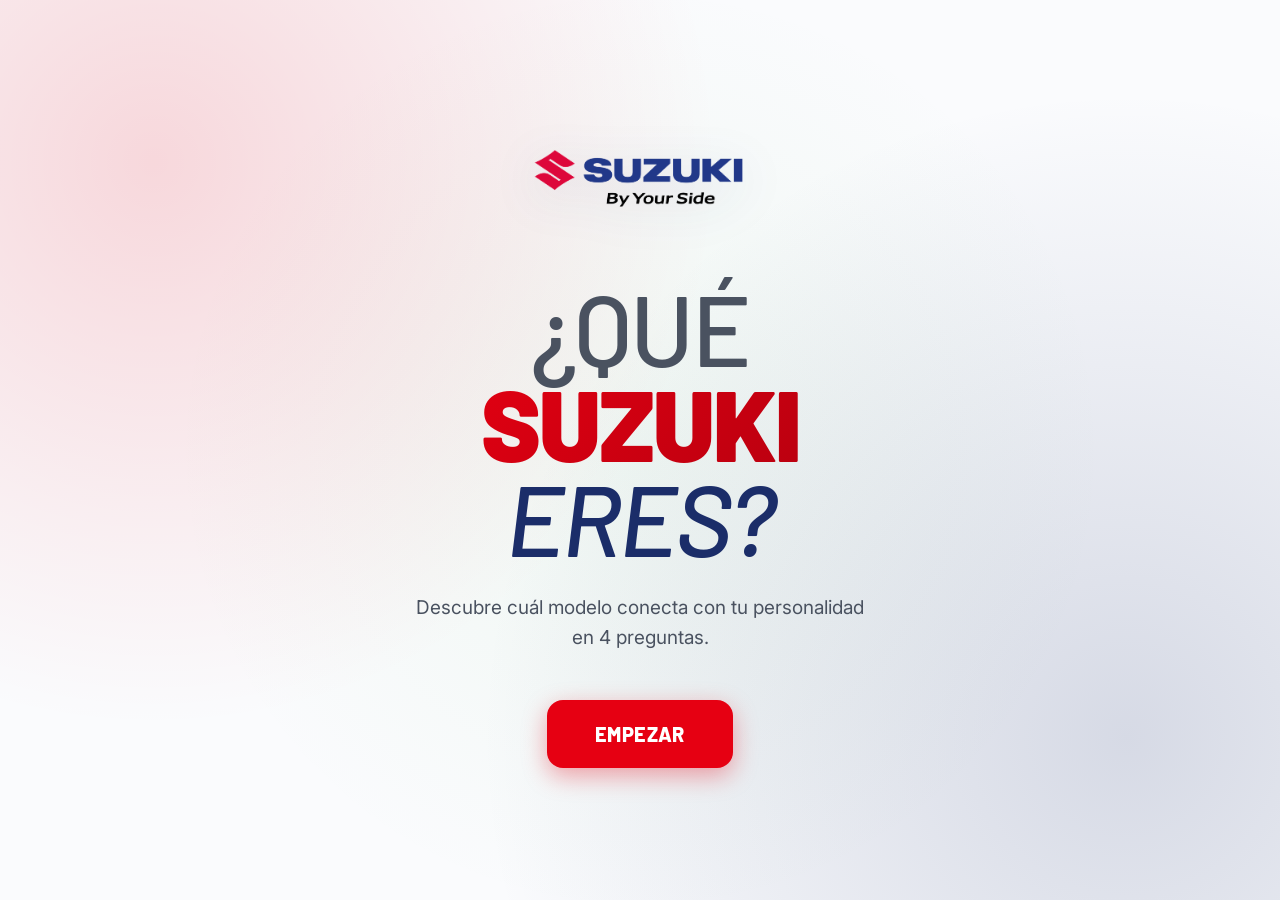
==== index.html @ 675b3e82 "feat: quiz interactivo "¿Qué Suzuki eres?" — PWA local-first - Quiz paso a paso (welcome → registro " ====
<!DOCTYPE html>
<html lang="es">
<head>
  <meta charset="UTF-8" />
  <meta name="viewport" content="width=device-width, initial-scale=1.0, maximum-scale=1.0, user-scalable=no, viewport-fit=cover" />
  <meta name="apple-mobile-web-app-capable" content="yes" />
  <meta name="apple-mobile-web-app-status-bar-style" content="black-translucent" />
  <title>¿Qué Suzuki eres?</title>
  <link rel="manifest" href="manifest.json" />
  <link rel="apple-touch-icon" href="assets/logo-suzuki.png" />
  <meta name="theme-color" content="#1B2D69" />
  <link rel="preconnect" href="https://fonts.googleapis.com" />
  <link rel="preconnect" href="https://fonts.gstatic.com" crossorigin />
  <link href="https://fonts.googleapis.com/css2?family=Barlow:wght@500;600;700;800;900&family=Inter:wght@400;500;600;700&display=swap" rel="stylesheet" />
  <link rel="stylesheet" href="css/styles.css" />
</head>
<body>
  <div class="app">

    <!-- ===== SCREEN: WELCOME ===== -->
    <section class="screen screen--welcome is-active" data-screen="welcome">
      <div class="welcome-bg"></div>
      <div class="welcome-content">
        <div class="logo-wrap">
          <img src="assets/logo-suzuki.png" alt="Suzuki by Your Side" class="logo" />
        </div>
        <h1 class="welcome-title">
          <span class="welcome-title__line1">¿Qué</span>
          <span class="welcome-title__line2">Suzuki</span>
          <span class="welcome-title__line3">eres?</span>
        </h1>
        <p class="welcome-sub">Descubre cuál modelo conecta con tu personalidad en 4 preguntas.</p>
        <button class="btn btn--primary btn--xl" data-action="start">Empezar</button>
      </div>
    </section>

    <!-- ===== SCREEN: REGISTER ===== -->
    <section class="screen screen--register" data-screen="register">
      <div class="container">
        <div class="header">
          <img src="assets/logo-suzuki.png" alt="Suzuki" class="header-logo" />
        </div>
        <div class="card">
          <h2 class="step-title">Antes de empezar</h2>
          <p class="step-sub">Cuéntanos quién eres</p>
          <form id="register-form" class="form" novalidate>
            <div class="field">
              <label for="name">Nombre</label>
              <input type="text" id="name" name="name" autocomplete="off" autocapitalize="words" required placeholder="Tu nombre completo" />
            </div>
            <div class="field">
              <label for="email">Correo</label>
              <input type="email" id="email" name="email" autocomplete="off" autocapitalize="off" required placeholder="tu@correo.com" />
            </div>
            <div class="form-error" id="form-error"></div>
            <button type="submit" class="btn btn--primary btn--xl btn--block">Continuar</button>
          </form>
        </div>
      </div>
    </section>

    <!-- ===== SCREEN: QUIZ ===== -->
    <section class="screen screen--quiz" data-screen="quiz">
      <div class="container">
        <div class="header">
          <img src="assets/logo-suzuki.png" alt="Suzuki" class="header-logo" />
          <div class="progress">
            <div class="progress-bar" id="progress-bar"></div>
          </div>
          <div class="progress-label" id="progress-label">1 / 4</div>
        </div>

        <div class="card card--quiz">
          <h2 class="question-title" id="question-title"></h2>
          <div class="options" id="options"></div>
        </div>
      </div>
    </section>

    <!-- ===== SCREEN: LOADING ===== -->
    <section class="screen screen--loading" data-screen="loading">
      <div class="loader-wrap">
        <div class="loader"></div>
        <p class="loader-text">Calculando tu Suzuki…</p>
      </div>
    </section>

    <!-- ===== SCREEN: RESULT ===== -->
    <section class="screen screen--result" data-screen="result">
      <div class="container container--wide">
        <div class="header">
          <img src="assets/logo-suzuki.png" alt="Suzuki" class="header-logo" />
        </div>
        <div class="result">
          <p class="result-eyebrow">Tu Suzuki es…</p>
          <h2 class="result-name" id="result-name"></h2>
          <div class="result-car">
            <img id="result-image" src="" alt="" />
          </div>
          <p class="result-desc" id="result-desc"></p>
          <div class="result-traits" id="result-traits"></div>
          <button class="btn btn--primary btn--xl" data-action="restart">Empezar de nuevo</button>
        </div>
      </div>
    </section>

  </div>

  <script src="js/quiz-data.js"></script>
  <script src="js/supabase-config.js"></script>
  <script src="https://cdn.jsdelivr.net/npm/@supabase/supabase-js@2"></script>
  <script src="js/storage.js"></script>
  <script src="js/app.js"></script>
  <script>
    if ('serviceWorker' in navigator) {
      window.addEventListener('load', () => navigator.serviceWorker.register('service-worker.js'));
    }
  </script>
</body>
</html>
---- css/styles.css ----
/* ===========================================
   Suzuki - ¿Qué Suzuki eres?
   Estilos para el quiz interactivo (iPad first)
   =========================================== */

:root {
  /* Paleta oficial del logo: rojo Suzuki + azul navy del wordmark */
  --suzuki-red: #E60012;
  --suzuki-red-dark: #B5000F;
  --suzuki-blue: #1B2D69;       /* azul navy del wordmark "SUZUKI" */
  --suzuki-blue-dark: #11204F;
  --suzuki-blue-soft: #E7EAF4;  /* tinte muy claro para fondos */
  --booster-green: #4CB749;
  --ink: #111418;
  --ink-soft: #4A5260;
  --muted: #8A93A1;
  --line: #E5E8EE;
  --bg: #F5F6F8;
  --white: #FFFFFF;
  --radius: 18px;
  --radius-lg: 28px;
  --shadow-sm: 0 2px 10px rgba(27, 45, 105, 0.06);
  --shadow-md: 0 12px 40px rgba(27, 45, 105, 0.14);
  --shadow-lg: 0 30px 80px rgba(27, 45, 105, 0.22);
  --ease: cubic-bezier(0.22, 0.61, 0.36, 1);
}

* { box-sizing: border-box; }

html, body {
  margin: 0;
  padding: 0;
  height: 100%;
  width: 100%;
  overflow: hidden;
  background: var(--bg);
  color: var(--ink);
  font-family: 'Inter', -apple-system, BlinkMacSystemFont, 'Segoe UI', sans-serif;
  -webkit-font-smoothing: antialiased;
  -moz-osx-font-smoothing: grayscale;
  -webkit-tap-highlight-color: transparent;
  user-select: none;
  -webkit-user-select: none;
  touch-action: manipulation;
}

input, textarea {
  user-select: text;
  -webkit-user-select: text;
}

.app {
  position: relative;
  width: 100%;
  height: 100dvh;
  overflow: hidden;
}

/* ===========================================
   SCREENS — solo una visible a la vez
   =========================================== */
.screen {
  position: absolute;
  inset: 0;
  display: none;
  opacity: 0;
  transform: translateY(20px);
  transition: opacity 0.5s var(--ease), transform 0.5s var(--ease);
  overflow-y: auto;
  -webkit-overflow-scrolling: touch;
}

.screen.is-active {
  display: flex;
  opacity: 1;
  transform: translateY(0);
}

.container {
  width: 100%;
  max-width: 720px;
  margin: 0 auto;
  padding: 32px 28px 48px;
  display: flex;
  flex-direction: column;
  align-items: stretch;
  min-height: 100%;
}

.container--wide {
  max-width: 880px;
}

/* ===========================================
   HEADER (logo + progress)
   =========================================== */
.header {
  display: flex;
  align-items: center;
  gap: 16px;
  padding: 8px 0 28px;
}

.header-logo {
  height: 48px;
  width: auto;
  flex-shrink: 0;
}

.progress {
  flex: 1;
  height: 6px;
  background: var(--line);
  border-radius: 999px;
  overflow: hidden;
}

.progress-bar {
  height: 100%;
  width: 0%;
  background: linear-gradient(90deg, var(--suzuki-blue), var(--suzuki-red));
  border-radius: 999px;
  transition: width 0.5s var(--ease);
}

.progress-label {
  font-family: 'Barlow', sans-serif;
  font-weight: 700;
  font-size: 14px;
  color: var(--muted);
  letter-spacing: 0.08em;
  min-width: 40px;
  text-align: right;
}

/* ===========================================
   CARDS
   =========================================== */
.card {
  background: var(--white);
  border-radius: var(--radius-lg);
  padding: 40px 36px;
  box-shadow: var(--shadow-md);
  flex: 1;
  display: flex;
  flex-direction: column;
}

.card--quiz {
  padding: 44px 36px 36px;
}

/* ===========================================
   WELCOME SCREEN — fondo claro para que el
   logo Suzuki (rojo + azul) destaque a color
   =========================================== */
.screen--welcome {
  background: #FAFBFD;
  align-items: center;
  justify-content: center;
}

.welcome-bg {
  position: absolute;
  inset: 0;
  background:
    radial-gradient(circle at 12% 18%, rgba(230, 0, 18, 0.14), transparent 42%),
    radial-gradient(circle at 88% 82%, rgba(27, 45, 105, 0.16), transparent 48%),
    radial-gradient(circle at 50% 50%, rgba(76, 183, 73, 0.06), transparent 60%);
  pointer-events: none;
}

.welcome-content {
  position: relative;
  text-align: center;
  padding: 48px 32px;
  color: var(--ink);
  max-width: 680px;
  z-index: 1;
}

.logo-wrap {
  margin-bottom: 48px;
}

.logo-wrap .logo {
  height: 96px;
  width: auto;
  filter: drop-shadow(0 10px 24px rgba(27, 45, 105, 0.12));
}

.welcome-title {
  font-family: 'Barlow', sans-serif;
  font-weight: 900;
  font-size: clamp(56px, 9vw, 100px);
  line-height: 0.95;
  margin: 0 0 28px;
  letter-spacing: -0.02em;
  text-transform: uppercase;
}

.welcome-title__line1 {
  display: block;
  font-weight: 500;
  color: var(--ink-soft);
}
.welcome-title__line2 {
  display: block;
  font-weight: 900;
  background: linear-gradient(135deg, var(--suzuki-red) 0%, var(--suzuki-red-dark) 100%);
  -webkit-background-clip: text;
  background-clip: text;
  -webkit-text-fill-color: transparent;
}
.welcome-title__line3 {
  display: block;
  font-weight: 500;
  color: var(--suzuki-blue);
  font-style: italic;
}

.welcome-sub {
  font-size: 19px;
  line-height: 1.55;
  color: var(--ink-soft);
  margin: 0 auto 48px;
  max-width: 460px;
}

/* ===========================================
   STEP TITLES
   =========================================== */
.step-title {
  font-family: 'Barlow', sans-serif;
  font-weight: 800;
  font-size: 32px;
  line-height: 1.15;
  margin: 0 0 8px;
  color: var(--ink);
  letter-spacing: -0.01em;
}

.step-sub {
  font-size: 17px;
  color: var(--ink-soft);
  margin: 0 0 32px;
}

.question-title {
  font-family: 'Barlow', sans-serif;
  font-weight: 800;
  font-size: 30px;
  line-height: 1.2;
  margin: 0 0 32px;
  color: var(--ink);
  letter-spacing: -0.01em;
}

/* ===========================================
   FORM
   =========================================== */
.form {
  display: flex;
  flex-direction: column;
  gap: 22px;
  margin-top: 8px;
}

.field {
  display: flex;
  flex-direction: column;
  gap: 8px;
}

.field label {
  font-family: 'Barlow', sans-serif;
  font-weight: 700;
  font-size: 13px;
  letter-spacing: 0.08em;
  text-transform: uppercase;
  color: var(--ink-soft);
}

.field input {
  font-family: inherit;
  font-size: 19px;
  padding: 18px 20px;
  border: 2px solid var(--line);
  border-radius: 14px;
  background: var(--white);
  color: var(--ink);
  transition: border-color 0.2s var(--ease), box-shadow 0.2s var(--ease);
  -webkit-appearance: none;
  appearance: none;
}

.field input:focus {
  outline: none;
  border-color: var(--suzuki-red);
  box-shadow: 0 0 0 4px rgba(230, 0, 18, 0.12);
}

.field input::placeholder {
  color: var(--muted);
}

.form-error {
  color: var(--suzuki-red);
  font-size: 14px;
  min-height: 18px;
  font-weight: 500;
}

/* ===========================================
   OPTIONS (quiz)
   =========================================== */
.options {
  display: flex;
  flex-direction: column;
  gap: 14px;
}

.option {
  background: var(--white);
  border: 2px solid var(--line);
  border-radius: 18px;
  padding: 22px 24px;
  display: flex;
  align-items: center;
  gap: 18px;
  cursor: pointer;
  transition: all 0.25s var(--ease);
  text-align: left;
  font-family: inherit;
  font-size: 18px;
  color: var(--ink);
  line-height: 1.4;
  width: 100%;
}

.option:hover, .option:focus-visible {
  border-color: var(--suzuki-red);
  transform: translateY(-2px);
  box-shadow: var(--shadow-sm);
  outline: none;
}

.option:active {
  transform: translateY(0);
}

.option.is-selected {
  border-color: var(--suzuki-red);
  background: linear-gradient(135deg, #FFF5F6 0%, #FFE6E9 100%);
}

.option__letter {
  display: flex;
  align-items: center;
  justify-content: center;
  width: 44px;
  height: 44px;
  min-width: 44px;
  border-radius: 12px;
  background: var(--bg);
  font-family: 'Barlow', sans-serif;
  font-weight: 800;
  font-size: 20px;
  color: var(--ink-soft);
  transition: all 0.25s var(--ease);
}

.option:hover .option__letter,
.option.is-selected .option__letter {
  background: var(--suzuki-red);
  color: var(--white);
}

.option__text {
  flex: 1;
  font-weight: 500;
}

/* ===========================================
   BUTTONS
   =========================================== */
.btn {
  font-family: 'Barlow', sans-serif;
  font-weight: 800;
  letter-spacing: 0.02em;
  font-size: 18px;
  padding: 16px 32px;
  border: none;
  border-radius: 14px;
  cursor: pointer;
  transition: all 0.2s var(--ease);
  text-transform: uppercase;
  display: inline-flex;
  align-items: center;
  justify-content: center;
  gap: 10px;
}

.btn--primary {
  background: var(--suzuki-red);
  color: var(--white);
  box-shadow: 0 8px 24px rgba(230, 0, 18, 0.35);
}

.btn--primary:hover {
  background: var(--suzuki-red-dark);
  transform: translateY(-2px);
  box-shadow: 0 12px 32px rgba(230, 0, 18, 0.45);
}

.btn--primary:active {
  transform: translateY(0);
}

.btn--xl {
  font-size: 20px;
  padding: 22px 48px;
  border-radius: 16px;
}

.btn--block {
  width: 100%;
}

/* ===========================================
   LOADING
   =========================================== */
.screen--loading {
  align-items: center;
  justify-content: center;
  background: var(--bg);
}

.loader-wrap {
  text-align: center;
}

.loader {
  width: 64px;
  height: 64px;
  border: 5px solid rgba(230, 0, 18, 0.15);
  border-top-color: var(--suzuki-red);
  border-radius: 50%;
  margin: 0 auto 24px;
  animation: spin 0.9s linear infinite;
}

@keyframes spin {
  to { transform: rotate(360deg); }
}

.loader-text {
  font-family: 'Barlow', sans-serif;
  font-weight: 700;
  font-size: 18px;
  color: var(--ink-soft);
  letter-spacing: 0.04em;
  text-transform: uppercase;
}

/* ===========================================
   RESULT
   =========================================== */
.result {
  text-align: center;
  padding: 8px 0 16px;
  animation: result-in 0.7s var(--ease) both;
}

@keyframes result-in {
  from { opacity: 0; transform: scale(0.96) translateY(20px); }
  to   { opacity: 1; transform: scale(1) translateY(0); }
}

.result-eyebrow {
  font-family: 'Barlow', sans-serif;
  font-weight: 700;
  font-size: 16px;
  letter-spacing: 0.16em;
  text-transform: uppercase;
  color: var(--muted);
  margin: 0 0 12px;
}

.result-name {
  font-family: 'Barlow', sans-serif;
  font-weight: 900;
  font-size: clamp(44px, 7vw, 72px);
  line-height: 1;
  margin: 0 0 24px;
  letter-spacing: -0.02em;
  text-transform: uppercase;
  background: linear-gradient(135deg, var(--suzuki-blue) 0%, var(--suzuki-blue-dark) 100%);
  -webkit-background-clip: text;
  background-clip: text;
  -webkit-text-fill-color: transparent;
}

.result-car {
  margin: 0 auto 24px;
  max-width: 560px;
  animation: car-in 0.9s var(--ease) 0.2s both;
}

@keyframes car-in {
  from { opacity: 0; transform: translateX(-40px); }
  to   { opacity: 1; transform: translateX(0); }
}

.result-car img {
  width: 100%;
  height: auto;
  display: block;
  filter: drop-shadow(0 30px 30px rgba(0, 0, 0, 0.12));
}

.result-desc {
  font-size: 19px;
  line-height: 1.5;
  color: var(--ink-soft);
  max-width: 540px;
  margin: 0 auto 24px;
}

.result-traits {
  display: flex;
  flex-wrap: wrap;
  justify-content: center;
  gap: 8px;
  margin: 0 auto 36px;
  max-width: 560px;
}

.trait {
  background: var(--white);
  border: 1.5px solid var(--line);
  border-radius: 999px;
  padding: 8px 18px;
  font-family: 'Barlow', sans-serif;
  font-weight: 600;
  font-size: 14px;
  color: var(--ink-soft);
  letter-spacing: 0.04em;
  text-transform: uppercase;
}

/* ===========================================
   RESULT — variantes por modelo (color de cada auto)
   =========================================== */
.result--swift .result-name {
  background: linear-gradient(135deg, #F5A623 0%, #E67E22 100%);
  -webkit-background-clip: text;
  background-clip: text;
  -webkit-text-fill-color: transparent;
}
.result--dzire .result-name {
  background: linear-gradient(135deg, var(--suzuki-blue) 0%, var(--suzuki-blue-dark) 100%);
  -webkit-background-clip: text;
  background-clip: text;
  -webkit-text-fill-color: transparent;
}
.result--jimny .result-name {
  background: linear-gradient(135deg, var(--suzuki-red) 0%, var(--suzuki-red-dark) 100%);
  -webkit-background-clip: text;
  background-clip: text;
  -webkit-text-fill-color: transparent;
}

/* ===========================================
   RESPONSIVE — iPad portrait/landscape + móvil
   =========================================== */
@media (max-width: 600px) {
  .container { padding: 24px 18px 40px; }
  .card { padding: 28px 22px; border-radius: 22px; }
  .question-title { font-size: 24px; }
  .step-title { font-size: 26px; }
  .option { padding: 18px 18px; font-size: 16px; }
  .option__letter { width: 38px; height: 38px; min-width: 38px; font-size: 17px; }
  .btn--xl { font-size: 18px; padding: 18px 32px; }
  .welcome-content { padding: 32px 24px; }
  .logo-wrap { margin-bottom: 36px; }
  .logo-wrap .logo { height: 52px; }
}

@media (min-width: 900px) {
  .container { padding: 56px 40px; }
  .card { padding: 56px 48px; }
  .question-title { font-size: 36px; margin-bottom: 40px; }
  .step-title { font-size: 38px; }
  .header { padding: 8px 0 36px; }
  .header-logo { height: 52px; }
}
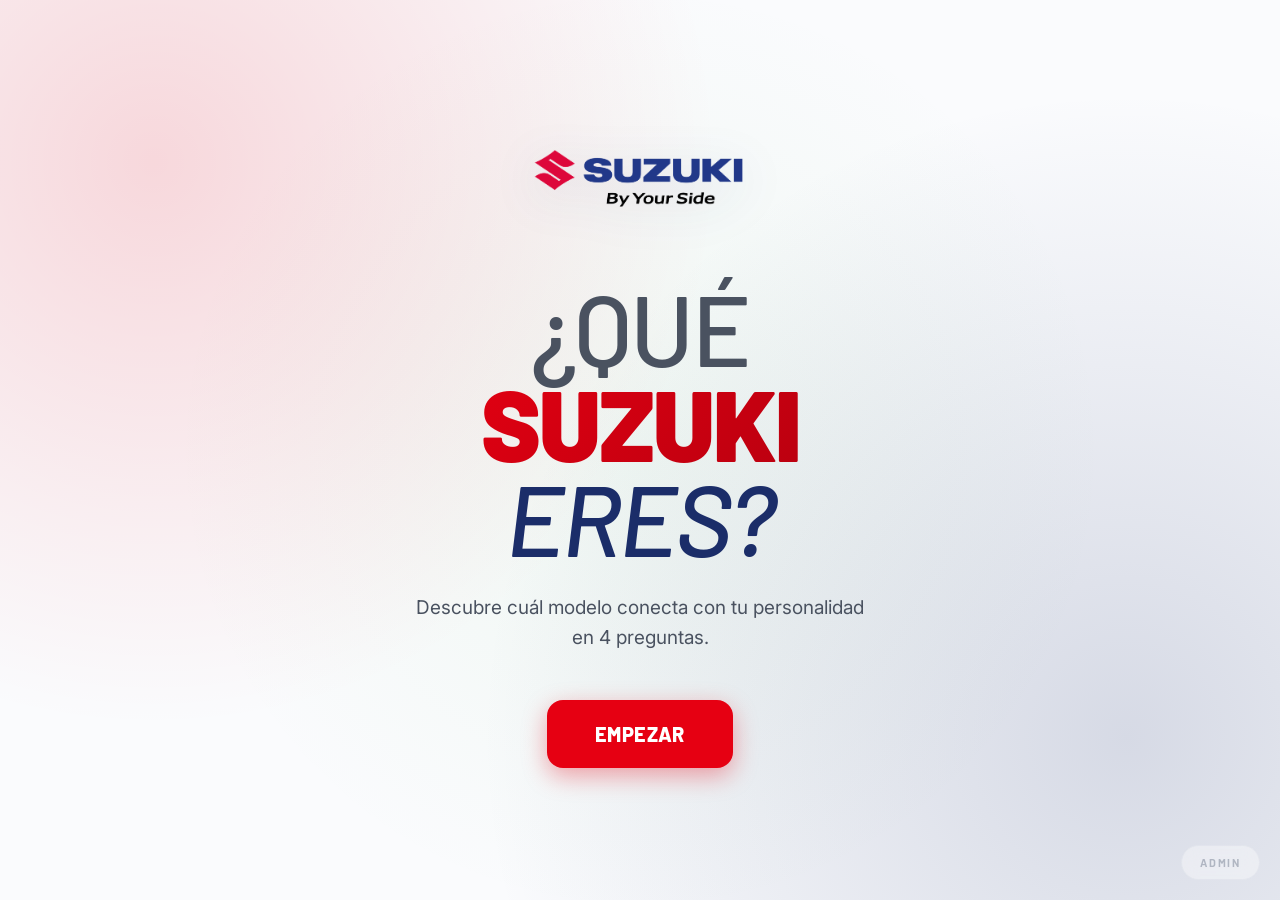
==== commit 6497a8df: "feat: botón admin discreto en welcome, un solo ícono PWA - Elimina admin-manifest.json (iOS confundí" ====
--- a/index.html
+++ b/index.html
@@ -9,6 +9,7 @@
   <link rel="manifest" href="manifest.json" />
   <link rel="apple-touch-icon" href="assets/logo-suzuki.png" />
   <meta name="theme-color" content="#1B2D69" />
+  <meta name="apple-mobile-web-app-title" content="Suzuki Quiz" />
   <link rel="preconnect" href="https://fonts.googleapis.com" />
   <link rel="preconnect" href="https://fonts.gstatic.com" crossorigin />
   <link href="https://fonts.googleapis.com/css2?family=Barlow:wght@500;600;700;800;900&family=Inter:wght@400;500;600;700&display=swap" rel="stylesheet" />
@@ -32,6 +33,7 @@
         <p class="welcome-sub">Descubre cuál modelo conecta con tu personalidad en 4 preguntas.</p>
         <button class="btn btn--primary btn--xl" data-action="start">Empezar</button>
       </div>
+      <a href="admin.html" class="admin-link" aria-label="Abrir panel de administración">Admin</a>
     </section>
 
     <!-- ===== SCREEN: REGISTER ===== -->
--- a/css/styles.css
+++ b/css/styles.css
@@ -227,6 +227,36 @@
   max-width: 460px;
 }
 
+/* Botón discreto bottom-right para acceder al panel admin.
+   Solo aparece en welcome — durante el quiz no es accesible. */
+.admin-link {
+  position: absolute;
+  bottom: 20px;
+  right: 20px;
+  font-family: 'Barlow', sans-serif;
+  font-weight: 700;
+  font-size: 11px;
+  letter-spacing: 0.16em;
+  text-transform: uppercase;
+  color: var(--muted);
+  text-decoration: none;
+  padding: 10px 18px;
+  border-radius: 999px;
+  background: rgba(255, 255, 255, 0.7);
+  border: 1px solid var(--line);
+  backdrop-filter: blur(8px);
+  -webkit-backdrop-filter: blur(8px);
+  opacity: 0.55;
+  transition: opacity 0.2s var(--ease), color 0.2s var(--ease), border-color 0.2s var(--ease);
+  z-index: 10;
+}
+.admin-link:hover,
+.admin-link:active {
+  opacity: 1;
+  color: var(--suzuki-blue);
+  border-color: var(--suzuki-blue);
+}
+
 /* ===========================================
    STEP TITLES
    =========================================== */
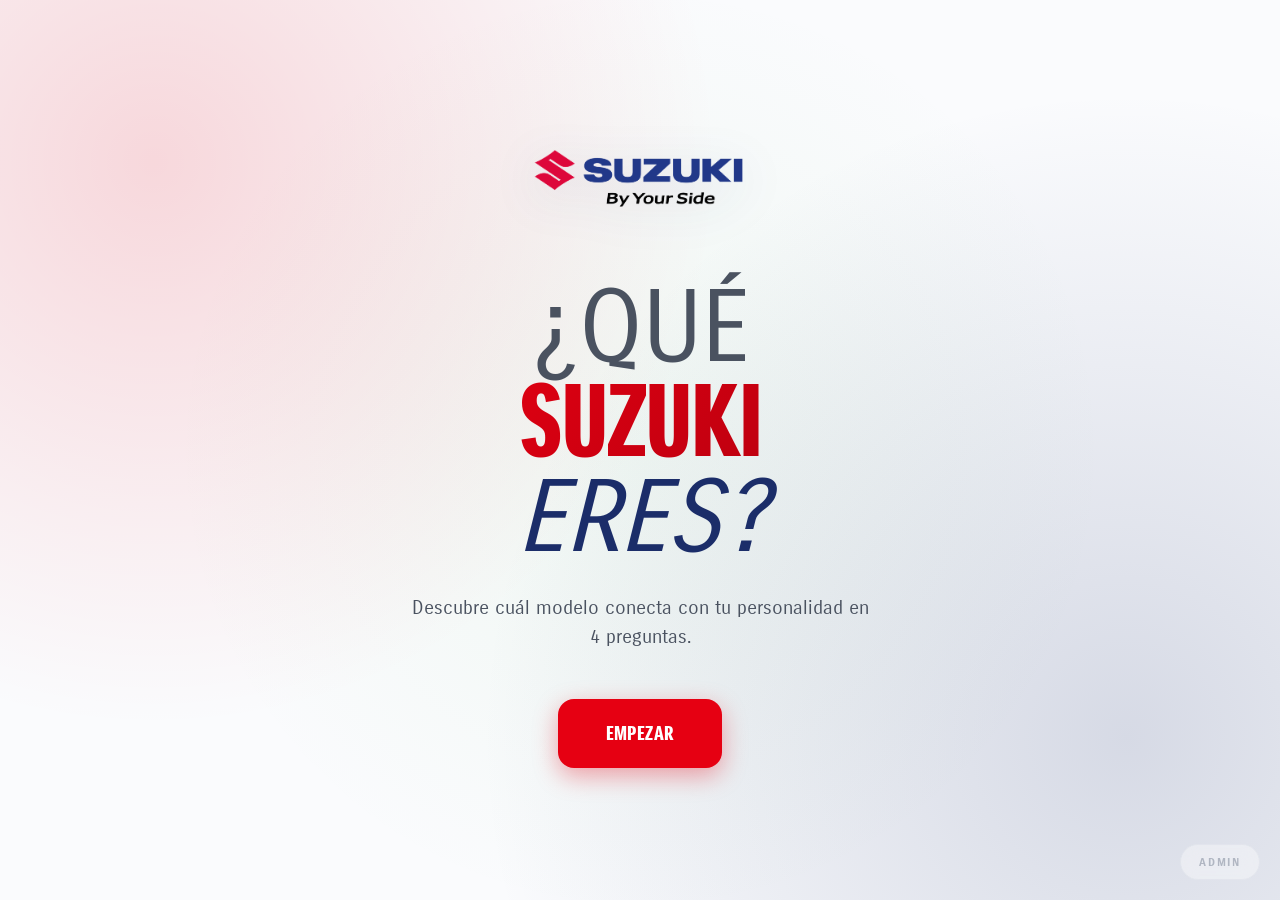
==== commit b612e7c1: "feat: usa fuente oficial Suzuki PRO (Regular / Bold / Headline) - Reemplaza Barlow + Inter por @font" ====
--- a/index.html
+++ b/index.html
@@ -10,9 +10,6 @@
   <link rel="apple-touch-icon" href="assets/logo-suzuki.png" />
   <meta name="theme-color" content="#1B2D69" />
   <meta name="apple-mobile-web-app-title" content="Suzuki Quiz" />
-  <link rel="preconnect" href="https://fonts.googleapis.com" />
-  <link rel="preconnect" href="https://fonts.gstatic.com" crossorigin />
-  <link href="https://fonts.googleapis.com/css2?family=Barlow:wght@500;600;700;800;900&family=Inter:wght@400;500;600;700&display=swap" rel="stylesheet" />
   <link rel="stylesheet" href="css/styles.css" />
 </head>
 <body>
--- a/css/styles.css
+++ b/css/styles.css
@@ -2,6 +2,34 @@
    Suzuki - ¿Qué Suzuki eres?
    Estilos para el quiz interactivo (iPad first)
    =========================================== */
+
+/* ===========================================
+   FUENTE OFICIAL SUZUKI
+   - Regular (400)  → cuerpo
+   - Bold (700)     → énfasis
+   - Headline (900) → títulos grandes
+   =========================================== */
+@font-face {
+  font-family: 'Suzuki';
+  src: url('../assets/fonts/SuzukiPRORegular.otf') format('opentype');
+  font-weight: 400;
+  font-style: normal;
+  font-display: swap;
+}
+@font-face {
+  font-family: 'Suzuki';
+  src: url('../assets/fonts/SuzukiPROBold.otf') format('opentype');
+  font-weight: 700;
+  font-style: normal;
+  font-display: swap;
+}
+@font-face {
+  font-family: 'Suzuki';
+  src: url('../assets/fonts/SuzukiPROHeadline.otf') format('opentype');
+  font-weight: 900;
+  font-style: normal;
+  font-display: swap;
+}
 
 :root {
   /* Paleta oficial del logo: rojo Suzuki + azul navy del wordmark */
@@ -35,7 +63,7 @@
   overflow: hidden;
   background: var(--bg);
   color: var(--ink);
-  font-family: 'Inter', -apple-system, BlinkMacSystemFont, 'Segoe UI', sans-serif;
+  font-family: 'Suzuki', -apple-system, BlinkMacSystemFont, 'Segoe UI', sans-serif;
   -webkit-font-smoothing: antialiased;
   -moz-osx-font-smoothing: grayscale;
   -webkit-tap-highlight-color: transparent;
@@ -124,7 +152,7 @@
 }
 
 .progress-label {
-  font-family: 'Barlow', sans-serif;
+  font-family: 'Suzuki', sans-serif;
   font-weight: 700;
   font-size: 14px;
   color: var(--muted);
@@ -190,7 +218,7 @@
 }
 
 .welcome-title {
-  font-family: 'Barlow', sans-serif;
+  font-family: 'Suzuki', sans-serif;
   font-weight: 900;
   font-size: clamp(56px, 9vw, 100px);
   line-height: 0.95;
@@ -233,7 +261,7 @@
   position: absolute;
   bottom: 20px;
   right: 20px;
-  font-family: 'Barlow', sans-serif;
+  font-family: 'Suzuki', sans-serif;
   font-weight: 700;
   font-size: 11px;
   letter-spacing: 0.16em;
@@ -261,7 +289,7 @@
    STEP TITLES
    =========================================== */
 .step-title {
-  font-family: 'Barlow', sans-serif;
+  font-family: 'Suzuki', sans-serif;
   font-weight: 800;
   font-size: 32px;
   line-height: 1.15;
@@ -277,7 +305,7 @@
 }
 
 .question-title {
-  font-family: 'Barlow', sans-serif;
+  font-family: 'Suzuki', sans-serif;
   font-weight: 800;
   font-size: 30px;
   line-height: 1.2;
@@ -303,7 +331,7 @@
 }
 
 .field label {
-  font-family: 'Barlow', sans-serif;
+  font-family: 'Suzuki', sans-serif;
   font-weight: 700;
   font-size: 13px;
   letter-spacing: 0.08em;
@@ -393,7 +421,7 @@
   min-width: 44px;
   border-radius: 12px;
   background: var(--bg);
-  font-family: 'Barlow', sans-serif;
+  font-family: 'Suzuki', sans-serif;
   font-weight: 800;
   font-size: 20px;
   color: var(--ink-soft);
@@ -415,7 +443,7 @@
    BUTTONS
    =========================================== */
 .btn {
-  font-family: 'Barlow', sans-serif;
+  font-family: 'Suzuki', sans-serif;
   font-weight: 800;
   letter-spacing: 0.02em;
   font-size: 18px;
@@ -485,7 +513,7 @@
 }
 
 .loader-text {
-  font-family: 'Barlow', sans-serif;
+  font-family: 'Suzuki', sans-serif;
   font-weight: 700;
   font-size: 18px;
   color: var(--ink-soft);
@@ -508,7 +536,7 @@
 }
 
 .result-eyebrow {
-  font-family: 'Barlow', sans-serif;
+  font-family: 'Suzuki', sans-serif;
   font-weight: 700;
   font-size: 16px;
   letter-spacing: 0.16em;
@@ -518,7 +546,7 @@
 }
 
 .result-name {
-  font-family: 'Barlow', sans-serif;
+  font-family: 'Suzuki', sans-serif;
   font-weight: 900;
   font-size: clamp(44px, 7vw, 72px);
   line-height: 1;
@@ -571,7 +599,7 @@
   border: 1.5px solid var(--line);
   border-radius: 999px;
   padding: 8px 18px;
-  font-family: 'Barlow', sans-serif;
+  font-family: 'Suzuki', sans-serif;
   font-weight: 600;
   font-size: 14px;
   color: var(--ink-soft);
